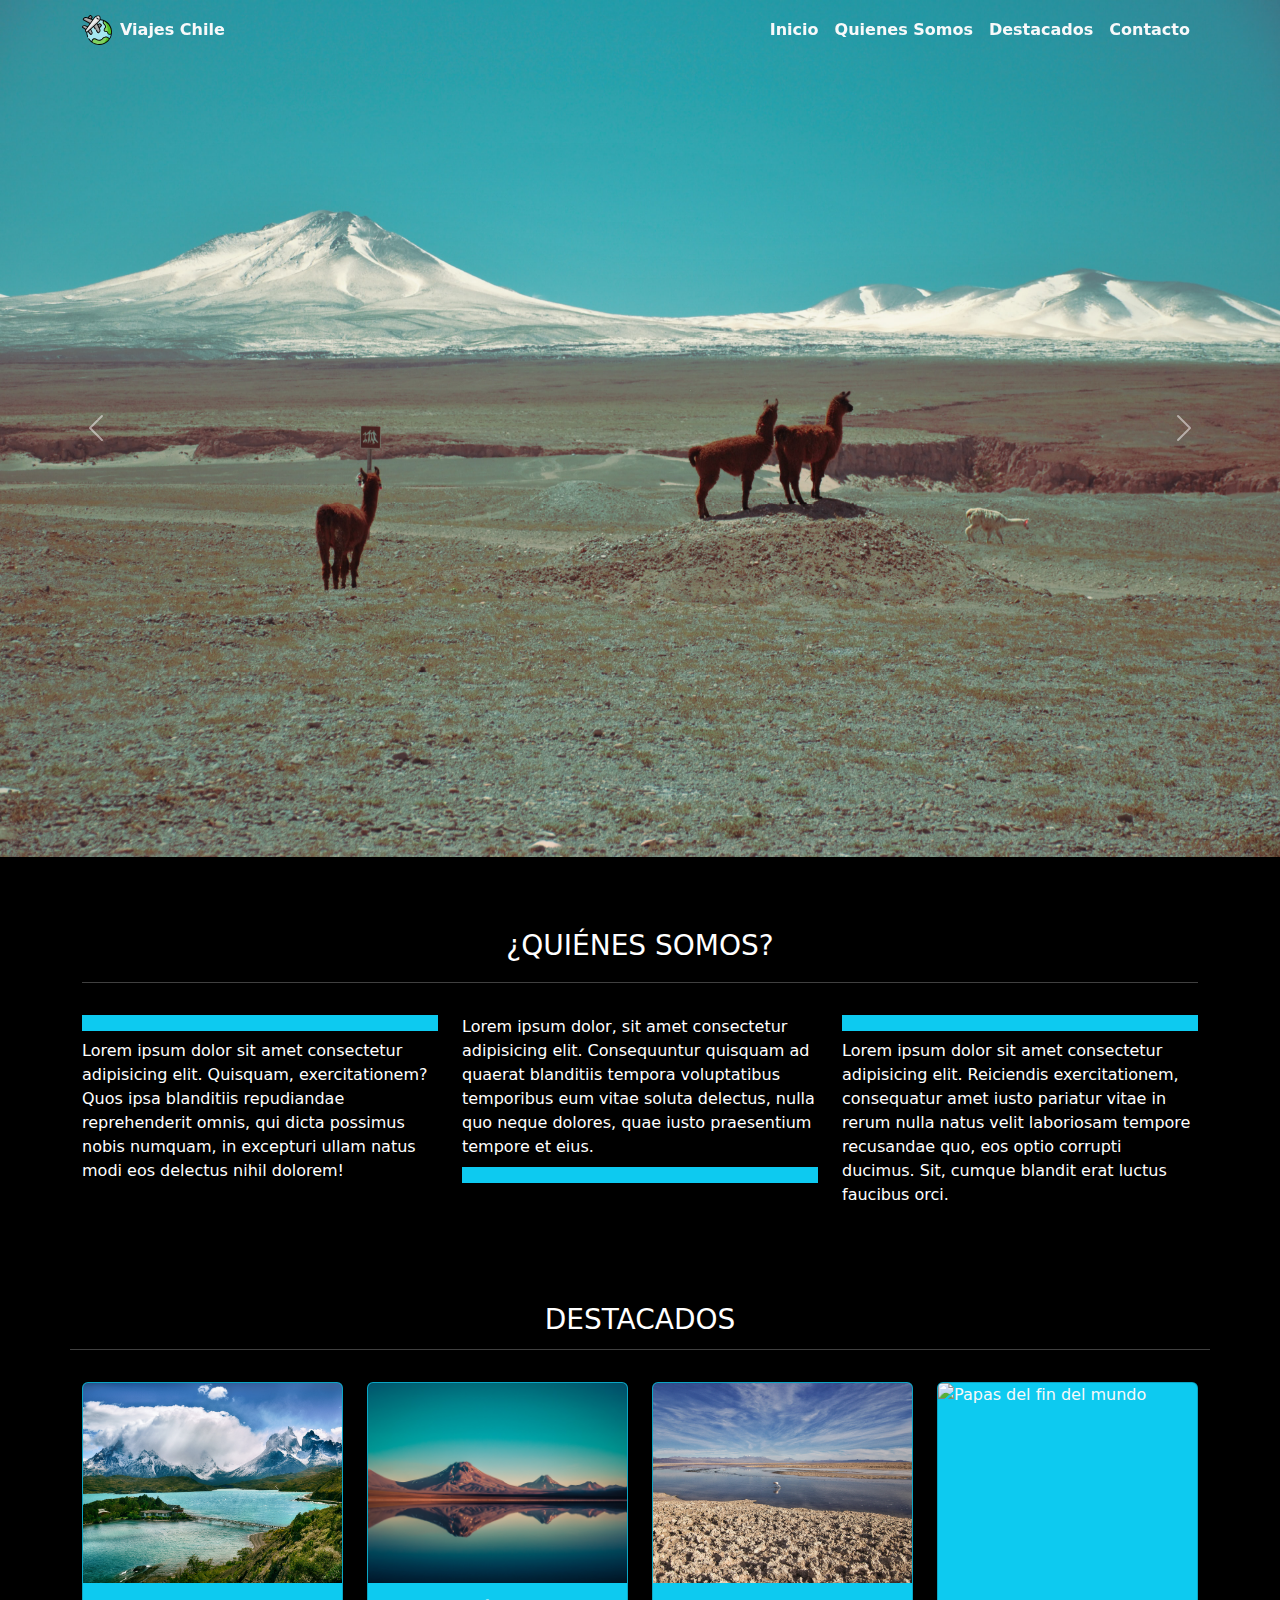
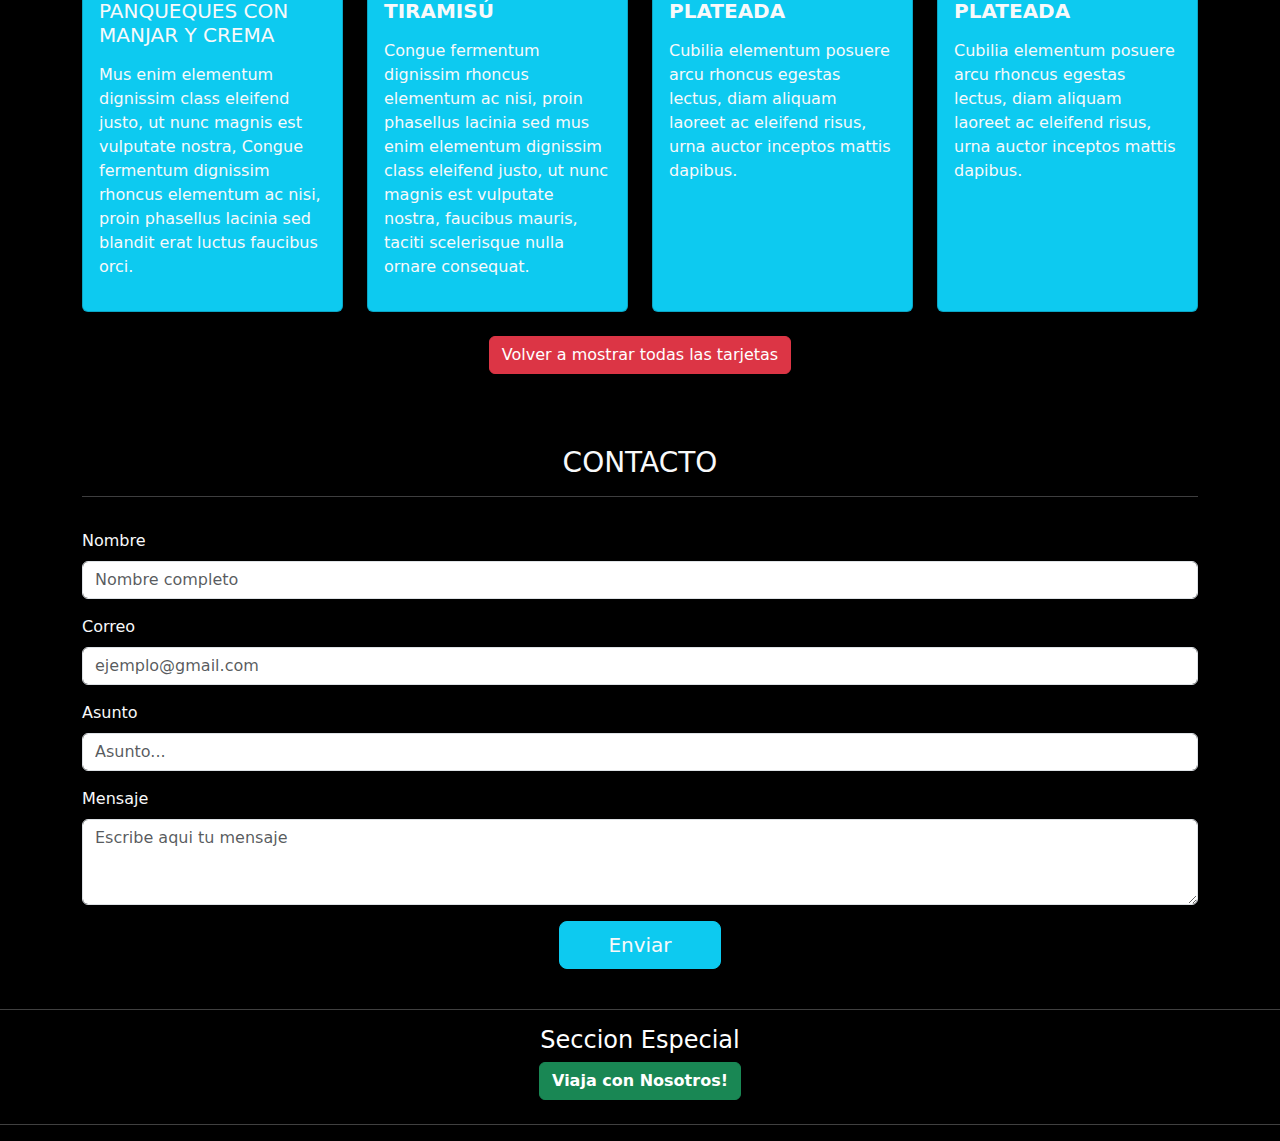
==== indexjs.html @ 2a0211fe "Separando proyecto en javascript y jquery, añadidas contrapartes js para mejor manejo" ====
<!DOCTYPE html>
<html lang="es">
<meta charset="UTF-8">
<meta name="viewport" content="width=device-width, initial-scale=1.0">
<title>Viajes Chile</title>
<meta charset="UTF-8">
<meta name="viewport" content="width=device-width, initial-scale=1.0">
<meta name="author" content="CONTENIDO">
<meta name="description" content="Bienvenido a la agencia de viajes chile!">
<meta name="keywords" content="Viajes, Chile, Naturaleza, Avion, Transporte, Vehiculo">
<link rel="shortcut icon" type="image/png" href="/assets/img/viajes.svg" />
<!--FUENTE DE GOOGLE UNIVERSAL-->
<link rel="preconnect" href="https://fonts.googleapis.com">
<link rel="preconnect" href="https://fonts.gstatic.com" crossorigin>
<!--FUENTE DE GOOGLE ...-->
<!--EL STYLE.CSS-->
<link rel="stylesheet" href="/assets/css/stylejs.css">
<!--BOOTSTRAP-->
<link href="https://cdn.jsdelivr.net/npm/bootstrap@5.3.3/dist/css/bootstrap.min.css" rel="stylesheet"
    integrity="sha384-QWTKZyjpPEjISv5WaRU9OFeRpok6YctnYmDr5pNlyT2bRjXh0JMhjY6hW+ALEwIH" crossorigin="anonymous">
<!--EL SCRIPT-->
<script src="/assets/js/scriptjs.js"></script>
</head>

<body>
    <header>
        <!--PRINCIPIO DEL NAVBAR-->
        <nav class="navbar navbar-expand-lg bgnav d-flex align-items-center fixed-top">
            <div class="container">
                <div class="d-flex align-items-center">
                    <img src='/assets/img/viajes.svg' width="30" height="30">
                    <p class="m-0 logo text-light fw-bold px-2">Viajes Chile</p>
                </div>
                <button class="navbar-toggler" type="button" data-bs-toggle="collapse"
                    data-bs-target="#navbarSupportedContent" aria-controls="navbarSupportedContent"
                    aria-expanded="false" aria-label="Toggle navigation">
                    <span class="navbar-toggler-icon"></span>
                </button>
                <div class="collapse navbar-collapse" id="navbarSupportedContent">
                    <ul class="navbar-nav ms-auto mb-2 mb-lg-0">
                        <li class="nav-item">
                            <a class="nav-link text-light fw-bold" href="#carouselExample">Inicio</a>
                        </li>
                        <li class="nav-item">
                            <a class="nav-link text-light fw-bold" href="#QuienesSomos">Quienes Somos</a>
                        </li>
                        <li class="nav-item">
                            <a class="nav-link text-light fw-bold" href="#Destacados">Destacados</a>
                        </li>
                        <li class="nav-item">
                            <a class="nav-link text-light fw-bold" href="#contactame">Contacto</a>
                        </li>
                    </ul>
                </div>
            </div>
        </nav>
        <!--FINAL DEL NAVBAR-->
        <!------------------------------------------------------------------------------------------------------------------------>
        <!------------------------------------------------------------------------------------------------------------------------>
        <!--PRINCIPIO DEL CAROUSEL-->
        <div id="carouselExample" class="micarousel carousel slide" data-bs-ride="carousel" data-bs-interval="3000">
            <div class="carousel-inner">
                <div class="carousel-item active">
                    <img src="/assets/img/carousel1.jpg" class="d-block w-100" alt="...">
                </div>
                <div class="carousel-item">
                    <img src="/assets/img/carousel2.jpg" class="d-block w-100" alt="...">
                </div>
                <div class="carousel-item">
                    <img src="/assets/img/carousel3.jpg" class="d-block w-100" alt="...">
                </div>
            </div>
            <button class="carousel-control-prev" type="button" data-bs-target="#carouselExample" data-bs-slide="prev">
                <span class="carousel-control-prev-icon" aria-hidden="true"></span>
                <span class="visually-hidden">Previous</span>
            </button>
            <button class="carousel-control-next" type="button" data-bs-target="#carouselExample" data-bs-slide="next">
                <span class="carousel-control-next-icon" aria-hidden="true"></span>
                <span class="visually-hidden">Next</span>
            </button>
        </div>
        <!--FINAL DEL CAROUSEL-->
    </header>
    <!------------------------------------------------------------------------------------------------------------------------>
    <!------------------------------------------------------------------------------------------------------------------------>
    <section id="QuienesSomos" class="d-none d-sm-block">
        <div class="container pb-5 pt-5">
            <h3 class="text-center pb-1 pt-4">¿QUIÉNES SOMOS?</h3>
            <hr class="pb-3">
            <div class="row">
                <div class="col-md-4">
                    <div class="container bg-info pb-2 pt-2 mb-2 text-center">
                        <i class="fa-solid fa-plane fa-2xl"></i>
                    </div>
                    Lorem ipsum dolor sit amet consectetur adipisicing elit. Quisquam, exercitationem? Quos ipsa
                    blanditiis repudiandae reprehenderit omnis, qui dicta possimus nobis numquam, in excepturi ullam
                    natus modi eos delectus nihil dolorem!
                </div>
                <div class="col-md-4">
                    Lorem ipsum dolor, sit amet consectetur adipisicing elit. Consequuntur quisquam ad quaerat
                    blanditiis tempora voluptatibus temporibus eum vitae soluta delectus, nulla quo neque dolores, quae
                    iusto praesentium tempore et eius.
                    <div class="container bg-info pb-2 pt-2 mt-2 text-center">
                        <i class="fa-solid fa-mountain-sun fa-2xl"></i>
                    </div>
                </div>
                <div class="col-md-4">
                    <div class="container bg-info pb-2 pt-2 mb-2 text-center">
                        <i class="fa-solid fa-route fa-2xl"></i>
                    </div>
                    Lorem ipsum dolor sit amet consectetur adipisicing elit. Reiciendis exercitationem, consequatur amet
                    iusto pariatur vitae in rerum nulla natus velit laboriosam tempore recusandae quo, eos optio
                    corrupti ducimus. Sit, cumque blandit erat luctus faucibus orci.
                </div>
            </div>
        </div>
    </section>
    <!------------------------------------------------------------------------------------------------------------------------>
    <!------------------------------------------------------------------------------------------------------------------------>
    <section id="Destacados">
        <div class="container">
            <div class="row justify-content-center">
                <h3 class="text-center pb-1 pt-4 mt-4">DESTACADOS</h3>
                <hr class="pb-3">

                <div class="col-md-3 col-sm-12 mb-4">
                    <div class="bg-info text-light card h-100">
                        <img src="/assets/img/card1.jpg" class="card-img-top" alt="Papas del fin del mundo"
                            style="object-fit: cover; height: 200px;">
                        <div class="card-body">
                            <h5 class="card-title pb-2">PANQUEQUES CON MANJAR Y CREMA</h5>
                            <p>Mus enim elementum dignissim class eleifend justo, ut nunc magnis est vulputate nostra,
                                Congue fermentum dignissim rhoncus elementum ac nisi, proin phasellus lacinia sed
                                blandit erat luctus faucibus orci.</p>
                        </div>
                    </div>
                </div>

                <div class="col-md-3 col-sm-12 mb-4">
                    <div class="bg-info text-light card h-100">
                        <img src="/assets/img/card2.jpg" class="card-img-top" alt="Papas del fin del mundo"
                            style="object-fit: cover; height: 200px;">
                        <div class="card-body">
                            <h5 class="card-title fw-bold pb-2">TIRAMISÚ</h5>
                            <p>Congue fermentum dignissim rhoncus elementum ac nisi, proin phasellus lacinia sed
                                mus enim elementum dignissim class eleifend justo, ut nunc magnis est vulputate nostra,
                                faucibus mauris, taciti scelerisque nulla ornare consequat.</p>
                        </div>
                    </div>
                </div>

                <div class="col-md-3 col-sm-12 mb-4">
                    <div class="bg-info text-light card h-100">
                        <img src="/assets/img/card3.jpg" class="card-img-top" alt="Papas del fin del mundo"
                            style="object-fit: cover; height: 200px;">
                        <div class="card-body">
                            <h5 class="card-title fw-bold pb-2">PLATEADA</h5>
                            <p>Cubilia elementum posuere arcu rhoncus egestas lectus, diam aliquam laoreet ac eleifend
                                risus, urna auctor inceptos mattis dapibus.</p>
                        </div>
                    </div>
                </div>

                <div class="col-md-3 col-sm-12 mb-4">
                    <div class="bg-info text-light card h-100">
                        <img src="/assets/img/card4.jpg" class="card-img-top" alt="Papas del fin del mundo"
                            style="object-fit: cover; height: 200px;">
                        <div class="card-body">
                            <h5 class="card-title fw-bold pb-2">PLATEADA</h5>
                            <p>Cubilia elementum posuere arcu rhoncus egestas lectus, diam aliquam laoreet ac eleifend
                                risus, urna auctor inceptos mattis dapibus.</p>
                        </div>
                    </div>
                </div>
                <!--BOTON QUE RESTAURA LA DESAPARICION DE IMAGENES CON JQUERY-->
                <div class="text-center">
                    <button id="showAllCards" class="btn btn-danger mb-4">Volver a mostrar todas las tarjetas</button>
                </div>
            </div>
        </div>
    </section>
    <!------------------------------------------------------------------------------------------------------------------------>
    <!------------------------------------------------------------------------------------------------------------------------>
    <section id="contactame" class="pb-3 pt-5">
        <div class="container text-light">
            <h3 class="text-center mb-2">CONTACTO</h3>
            <hr class="pb-3">
            <div class="mb-3">
                <label for="exampleFormControlInput1" class="form-label">Nombre</label>
                <input type="text" class="form-control" id="exampleFormControlInput1" placeholder="Nombre completo">
            </div>
            <div class="mb-3">
                <label for="exampleFormControlInput2" class="form-label">Correo</label>
                <input type="email" class="form-control" id="exampleFormControlInput2" placeholder="ejemplo@gmail.com">
            </div>
            <div class="mb-3">
                <label for="exampleFormControlInput3" class="form-label">Asunto</label>
                <input type="text" class="form-control" id="exampleFormControlInput3" placeholder="Asunto...">
            </div>
            <div class="mb-3">
                <label for="exampleFormControlTextarea1" class="form-label">Mensaje</label>
                <textarea class="form-control" id="exampleFormControlTextarea1" rows="3"
                    placeholder="Escribe aqui tu mensaje"></textarea>
            </div>
            <div class="mb-2 text-center">
                <button class="btn btn-info btn-lg text-light px-5" type="button">Enviar</button>
            </div>
        </div>
    </section>

    <!--ESTO SERA PARA LA PAGINA JAVASCRIPT SOLAMENTE-->
    <section id="modalsito" class="d-none d-sm-block"><hr>
        <h4 class="text-center">Seccion Especial</h4>
        
        <button id="openModalBtn" class="btn btn-success mb-4 fw-bold d-flex mx-auto">
            Viaja con Nosotros!
        </button>
        <hr>
        <div class="modal fade" id="myModal" tabindex="-1" aria-labelledby="exampleModalLabel" aria-hidden="true">
            <div class="modal-dialog">
                <div class="modal-content">
                    <div class="modal-header">
                        <h4 class="text-dark modal-title">VIAJA CON NOSOTROS!</h4>
                        <button type="button" class="btn-close" data-bs-dismiss="modal" aria-label="Close"></button>
                    </div>
                    <div class="text-dark modal-body">
                        <p>Debes estar atento a las Redes Sociales de Inforcap para enterarte de las diferentes ofertas,
                            cursos, entre otras cosas.</p>
                        <img src="https://doc-images-adl.s3.sa-east-1.amazonaws.com/Logo+Transparente+mas+pequen%CC%83o+2020.png"
                            width="400" height="150" alt="">
                    </div>
                    <div class="modal-footer">
                        <button type="button" class="btn btn-primary" data-bs-dismiss="modal">Cerrar</button>
                    </div>
                </div>
            </div>
        </div>
    </section>
    <!------------------------------------------------------------------------------------------------------------------------>
    <!------------------------------------------------------------------------------------------------------------------------>
    <footer>

    </footer>

    <!--POPOVER-->
    <script src="https://cdn.jsdelivr.net/npm/@popperjs/core@2.11.6/dist/umd/popper.min.js"></script>
    <!--JAVASCRIPT BOOTSTRAP-->
    <script src="https://cdn.jsdelivr.net/npm/bootstrap@5.3.3/dist/js/bootstrap.bundle.min.js"></script>
    <!--FONT AWESOME-->
    <script src="https://kit.fontawesome.com/5b838a00aa.js" crossorigin="anonymous"></script>
</body>

</html>
---- assets/css/stylejs.css ----
html {
    scroll-behavior: smooth;
}
/*******************************************************************************************************************************/

body {
    background-color: black !important;
    color: white !important;
}

/*******************************************************************************************************************************/
.micarousel {
    max-width: 100%;
}

.carousel-inner {
    height: auto;
}

.carousel-item img {
    width: 100%;
    height: auto;
}

/*******************************************************************************************************************************/
/*MODIFICANDO EL NAVBAR*/
.navbar-nav .nav-link {
    color: white;
    padding: 10px;
    transition: background-color 0.3s, color 0.3s;
}


.navbar-nav .nav-link:hover {
    background-color: rgba(255, 255, 255, 0.1);
    color: #ffcc00;
    border-radius: 5px;
}

/*******************************************************************************************************************************/

.modal-content {
    background-color: #fefefe;
    
}
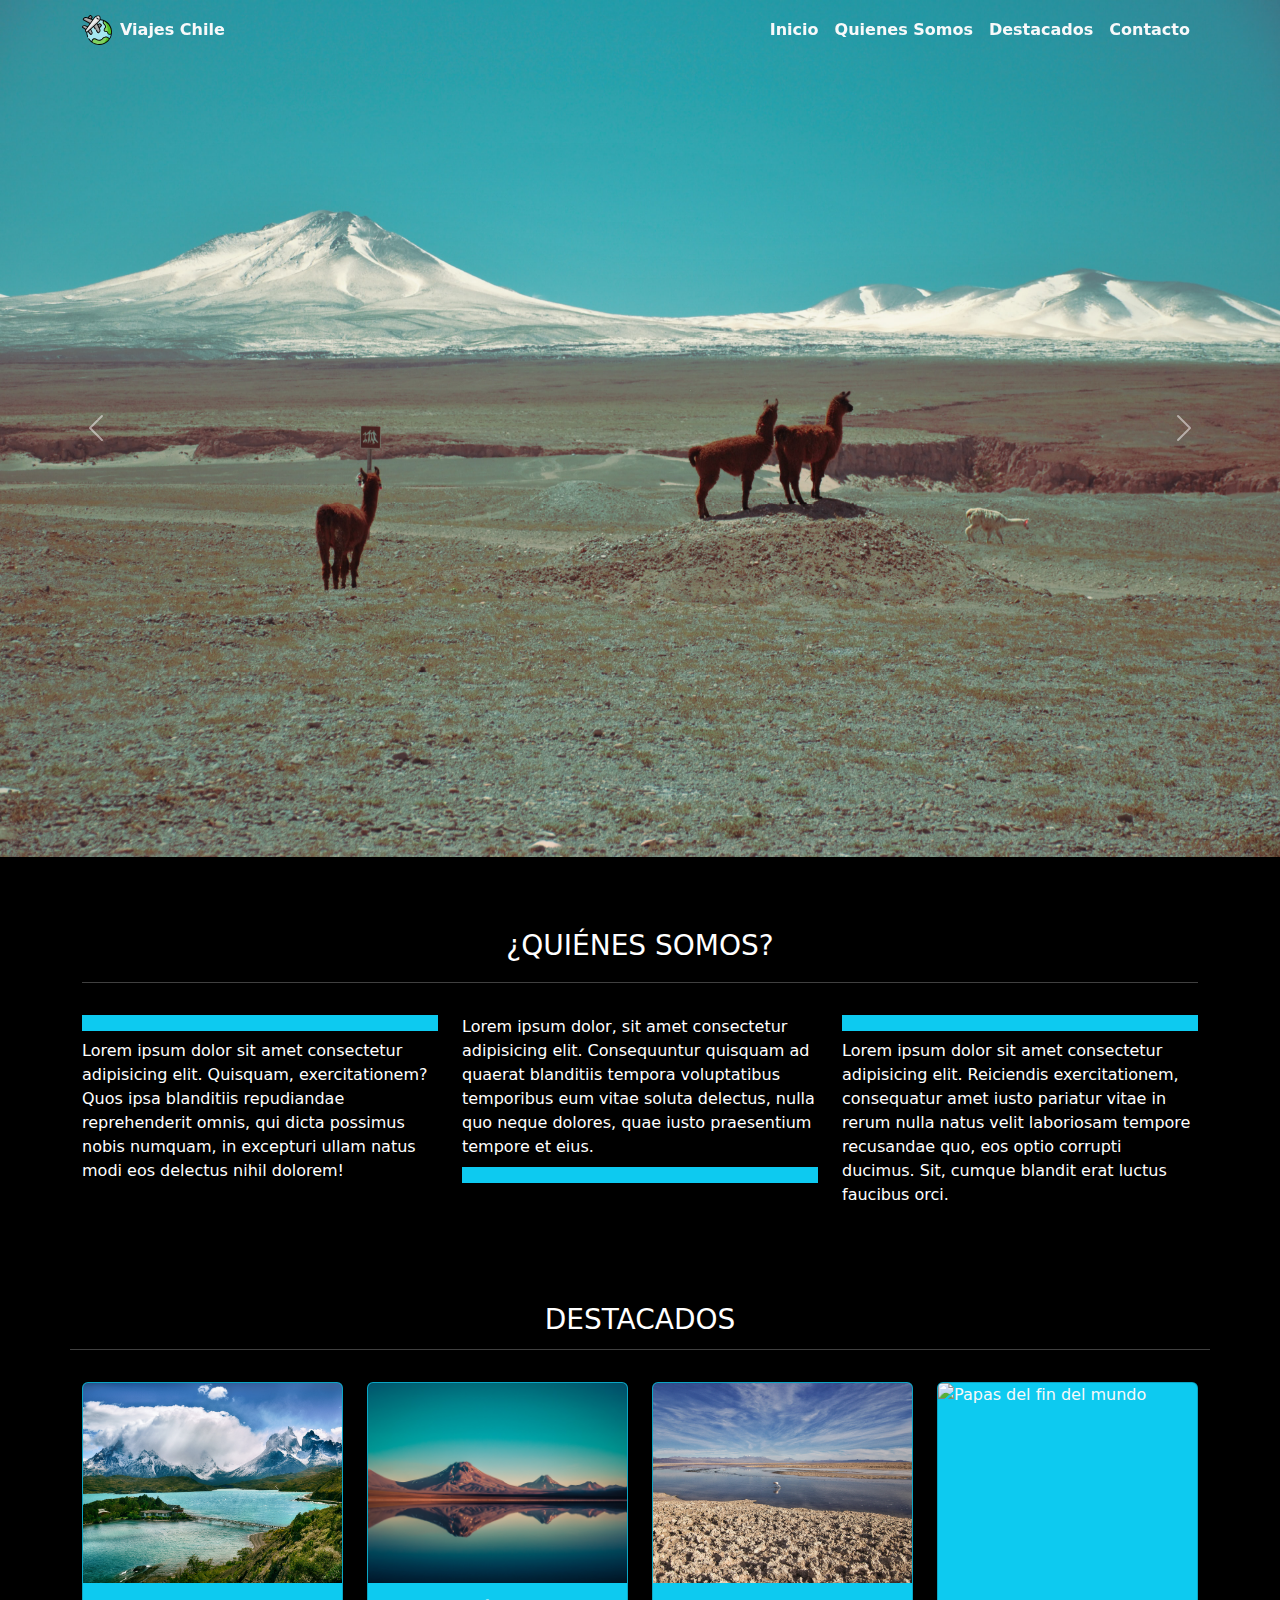
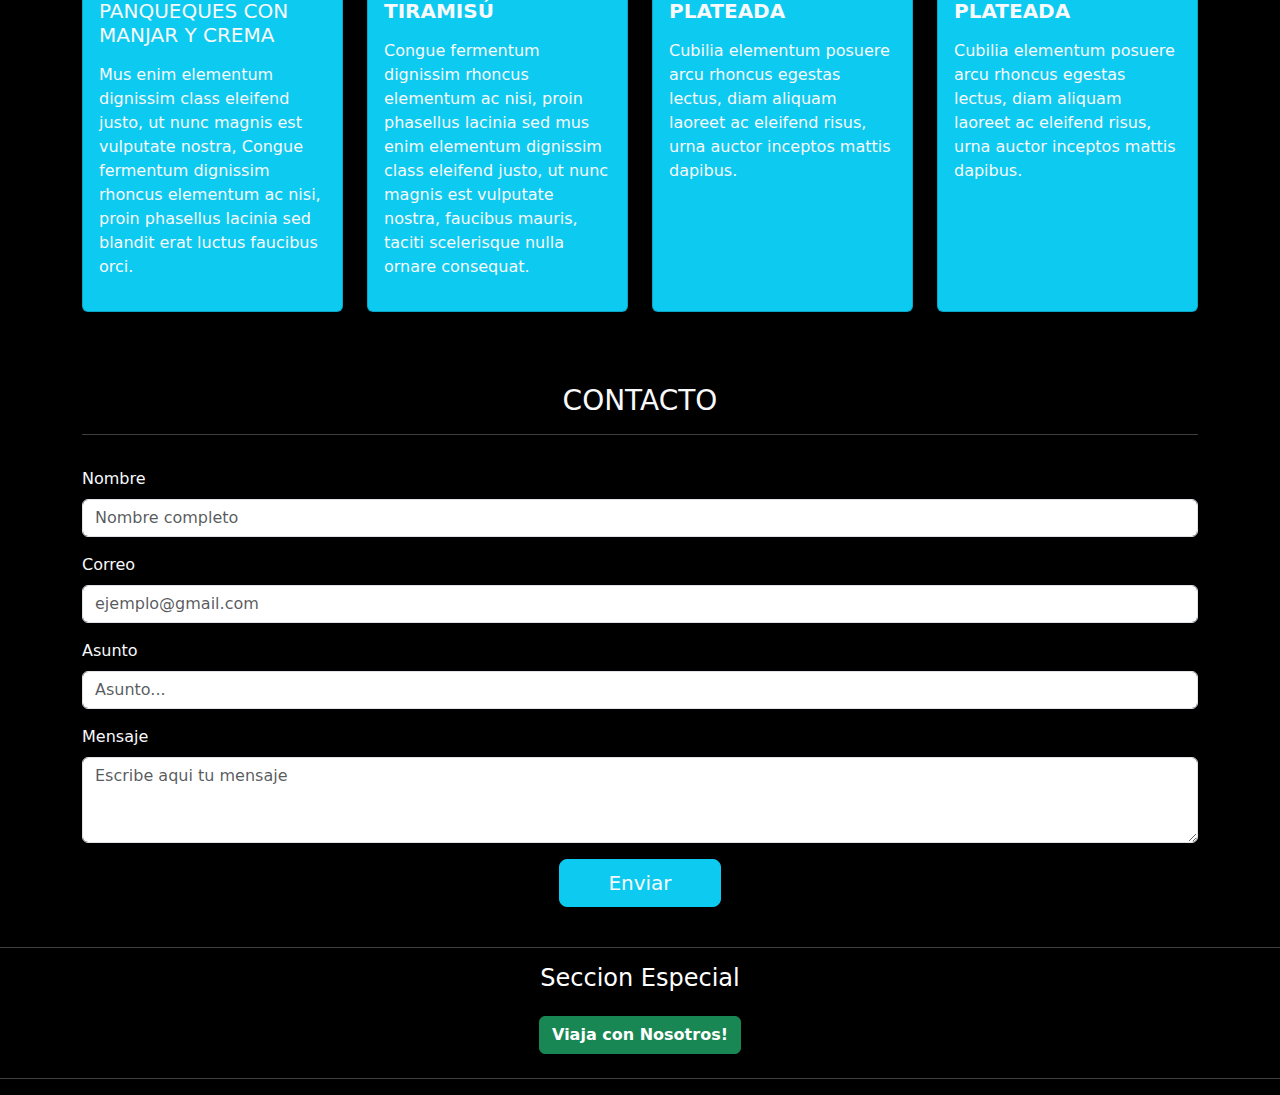
==== commit b352b459: "Ahora hay un uso de tooltip en jquery y javascript" ====
--- a/indexjs.html
+++ b/indexjs.html
@@ -174,7 +174,7 @@
                 </div>
                 <!--BOTON QUE RESTAURA LA DESAPARICION DE IMAGENES CON JQUERY-->
                 <div class="text-center">
-                    <button id="showAllCards" class="btn btn-danger mb-4">Volver a mostrar todas las tarjetas</button>
+                    <button id="showAllCards" class="btn btn-danger mb-4 d-none">Volver a mostrar todas las tarjetas</button>
                 </div>
             </div>
         </div>
@@ -187,20 +187,20 @@
             <hr class="pb-3">
             <div class="mb-3">
                 <label for="exampleFormControlInput1" class="form-label">Nombre</label>
-                <input type="text" class="form-control" id="exampleFormControlInput1" placeholder="Nombre completo">
+                <input type="text" class="form-control" id="exampleFormControlInput1" placeholder="Nombre completo" data-bs-toggle="tooltip" data-bs-placement="top" title="Ingrese su nombre">
             </div>
             <div class="mb-3">
                 <label for="exampleFormControlInput2" class="form-label">Correo</label>
-                <input type="email" class="form-control" id="exampleFormControlInput2" placeholder="ejemplo@gmail.com">
+                <input type="email" class="form-control" id="exampleFormControlInput2" placeholder="ejemplo@gmail.com" data-bs-toggle="tooltip" data-bs-placement="top" title="Coloque su correo">
             </div>
             <div class="mb-3">
                 <label for="exampleFormControlInput3" class="form-label">Asunto</label>
-                <input type="text" class="form-control" id="exampleFormControlInput3" placeholder="Asunto...">
-            </div>
-            <div class="mb-3">
-                <label for="exampleFormControlTextarea1" class="form-label">Mensaje</label>
-                <textarea class="form-control" id="exampleFormControlTextarea1" rows="3"
-                    placeholder="Escribe aqui tu mensaje"></textarea>
+                <input type="text" class="form-control" id="exampleFormControlInput3" placeholder="Asunto..." data-bs-toggle="tooltip" data-bs-placement="top" title="Coloque un buen asunto">
+            </div>
+            <div class="mb-3">
+                <label for="exampleFormControlTextarea4" class="form-label">Mensaje</label>
+                <textarea class="form-control" id="exampleFormControlTextarea4" rows="3"
+                    placeholder="Escribe aqui tu mensaje" data-bs-toggle="tooltip" data-bs-placement="top" title="Coloquenos un mensaje"></textarea>
             </div>
             <div class="mb-2 text-center">
                 <button class="btn btn-info btn-lg text-light px-5" type="button">Enviar</button>
@@ -210,7 +210,7 @@
 
     <!--ESTO SERA PARA LA PAGINA JAVASCRIPT SOLAMENTE-->
     <section id="modalsito" class="d-none d-sm-block"><hr>
-        <h4 class="text-center">Seccion Especial</h4>
+        <h4 class="text-center pb-3">Seccion Especial</h4>
         
         <button id="openModalBtn" class="btn btn-success mb-4 fw-bold d-flex mx-auto">
             Viaja con Nosotros!
@@ -227,7 +227,7 @@
                         <p>Debes estar atento a las Redes Sociales de Inforcap para enterarte de las diferentes ofertas,
                             cursos, entre otras cosas.</p>
                         <img src="https://doc-images-adl.s3.sa-east-1.amazonaws.com/Logo+Transparente+mas+pequen%CC%83o+2020.png"
-                            width="400" height="150" alt="">
+                            width="400" height="150" alt="" data-bs-toggle="tooltip" data-bs-placement="top" title="Tremendo el Logo de Inforcap">
                     </div>
                     <div class="modal-footer">
                         <button type="button" class="btn btn-primary" data-bs-dismiss="modal">Cerrar</button>
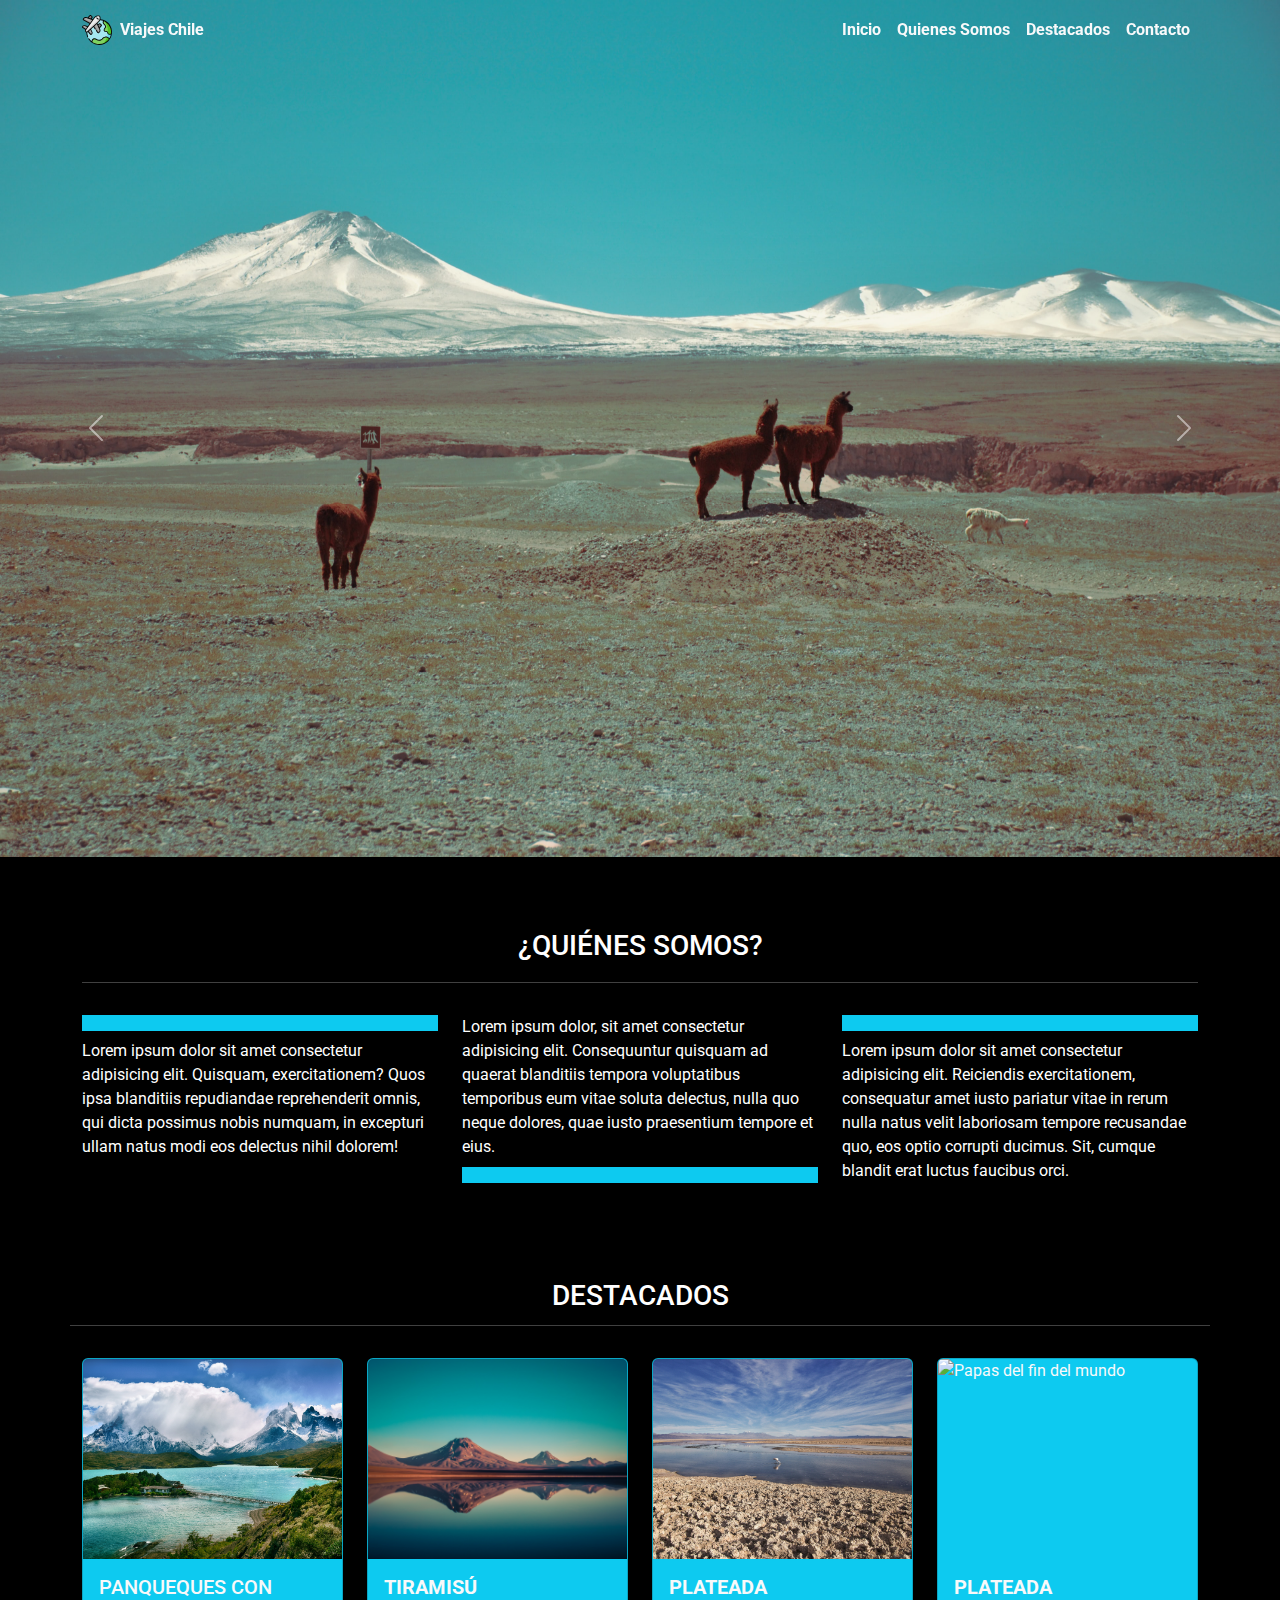
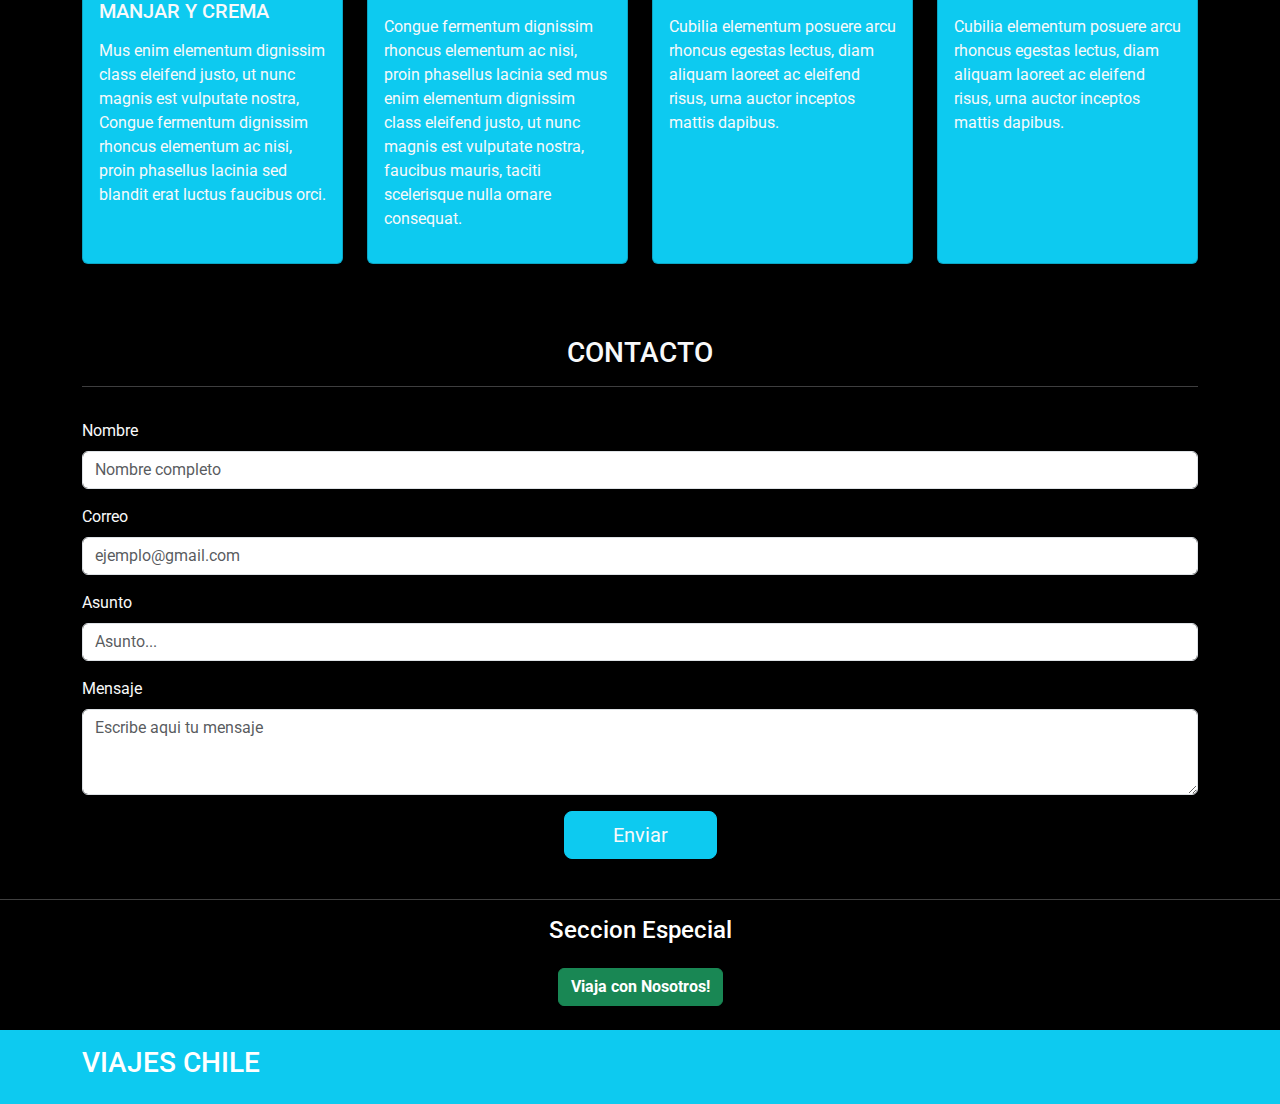
==== commit 23172896: "Añadidod el footer, añadida la fuente de Google, Roboto" ====
--- a/indexjs.html
+++ b/indexjs.html
@@ -12,7 +12,8 @@
 <!--FUENTE DE GOOGLE UNIVERSAL-->
 <link rel="preconnect" href="https://fonts.googleapis.com">
 <link rel="preconnect" href="https://fonts.gstatic.com" crossorigin>
-<!--FUENTE DE GOOGLE ...-->
+<!--FUENTE DE GOOGLE ROBOTO-->
+<link href="https://fonts.googleapis.com/css2?family=Roboto:wght@100;300;400;500;700&display=swap" rel="stylesheet">
 <!--EL STYLE.CSS-->
 <link rel="stylesheet" href="/assets/css/stylejs.css">
 <!--BOOTSTRAP-->
@@ -215,7 +216,6 @@
         <button id="openModalBtn" class="btn btn-success mb-4 fw-bold d-flex mx-auto">
             Viaja con Nosotros!
         </button>
-        <hr>
         <div class="modal fade" id="myModal" tabindex="-1" aria-labelledby="exampleModalLabel" aria-hidden="true">
             <div class="modal-dialog">
                 <div class="modal-content">
@@ -238,8 +238,18 @@
     </section>
     <!------------------------------------------------------------------------------------------------------------------------>
     <!------------------------------------------------------------------------------------------------------------------------>
-    <footer>
-
+    <footer class="bg-info pb-3 pt-3">
+        <div class="container d-flex">
+            <div>
+                <h3>VIAJES CHILE</h3>
+            </div>
+            <div class="ms-auto pt-2">
+                <a href="https://github.com/SpinnyCow27/Viajes_Chile" target="_blank"><i class="fa-brands fa-github fa-2xl"></i></a>
+                <a href="https://www.linkedin.com" target="_blank"><i class="fa-brands fa-linkedin fa-2xl"></i></a>
+                <a href="https://x.com" target="_blank"><i class="fa-brands fa-twitter fa-2xl"></i></a>
+                <a href="https://www.facebook.com" target="_blank"><i class="fa-brands fa-facebook fa-2xl"></i></a>
+            </div>
+        </div>
     </footer>
 
     <!--POPOVER-->
--- a/assets/css/stylejs.css
+++ b/assets/css/stylejs.css
@@ -1,3 +1,34 @@
+.roboto-thin {
+    font-family: "Roboto", sans-serif;
+    font-weight: 100;
+    font-style: normal;
+  }
+  
+  .roboto-light {
+    font-family: "Roboto", sans-serif;
+    font-weight: 300;
+    font-style: normal;
+  }
+  
+  .roboto-regular {
+    font-family: "Roboto", sans-serif;
+    font-weight: 400;
+    font-style: normal;
+  }
+  
+  .roboto-medium {
+    font-family: "Roboto", sans-serif;
+    font-weight: 500;
+    font-style: normal;
+  }
+  
+  .roboto-bold {
+    font-family: "Roboto", sans-serif;
+    font-weight: 700;
+    font-style: normal;
+  }
+
+/*******************************************************************************************************************************/
 html {
     scroll-behavior: smooth;
 }
@@ -6,6 +37,7 @@
 body {
     background-color: black !important;
     color: white !important;
+    font-family: 'Roboto', sans-serif !important;
 }
 
 /*******************************************************************************************************************************/
@@ -42,4 +74,9 @@
 .modal-content {
     background-color: #fefefe;
     
+}
+/*******************************************************************************************************************************/
+
+footer a{
+    color: white;
 }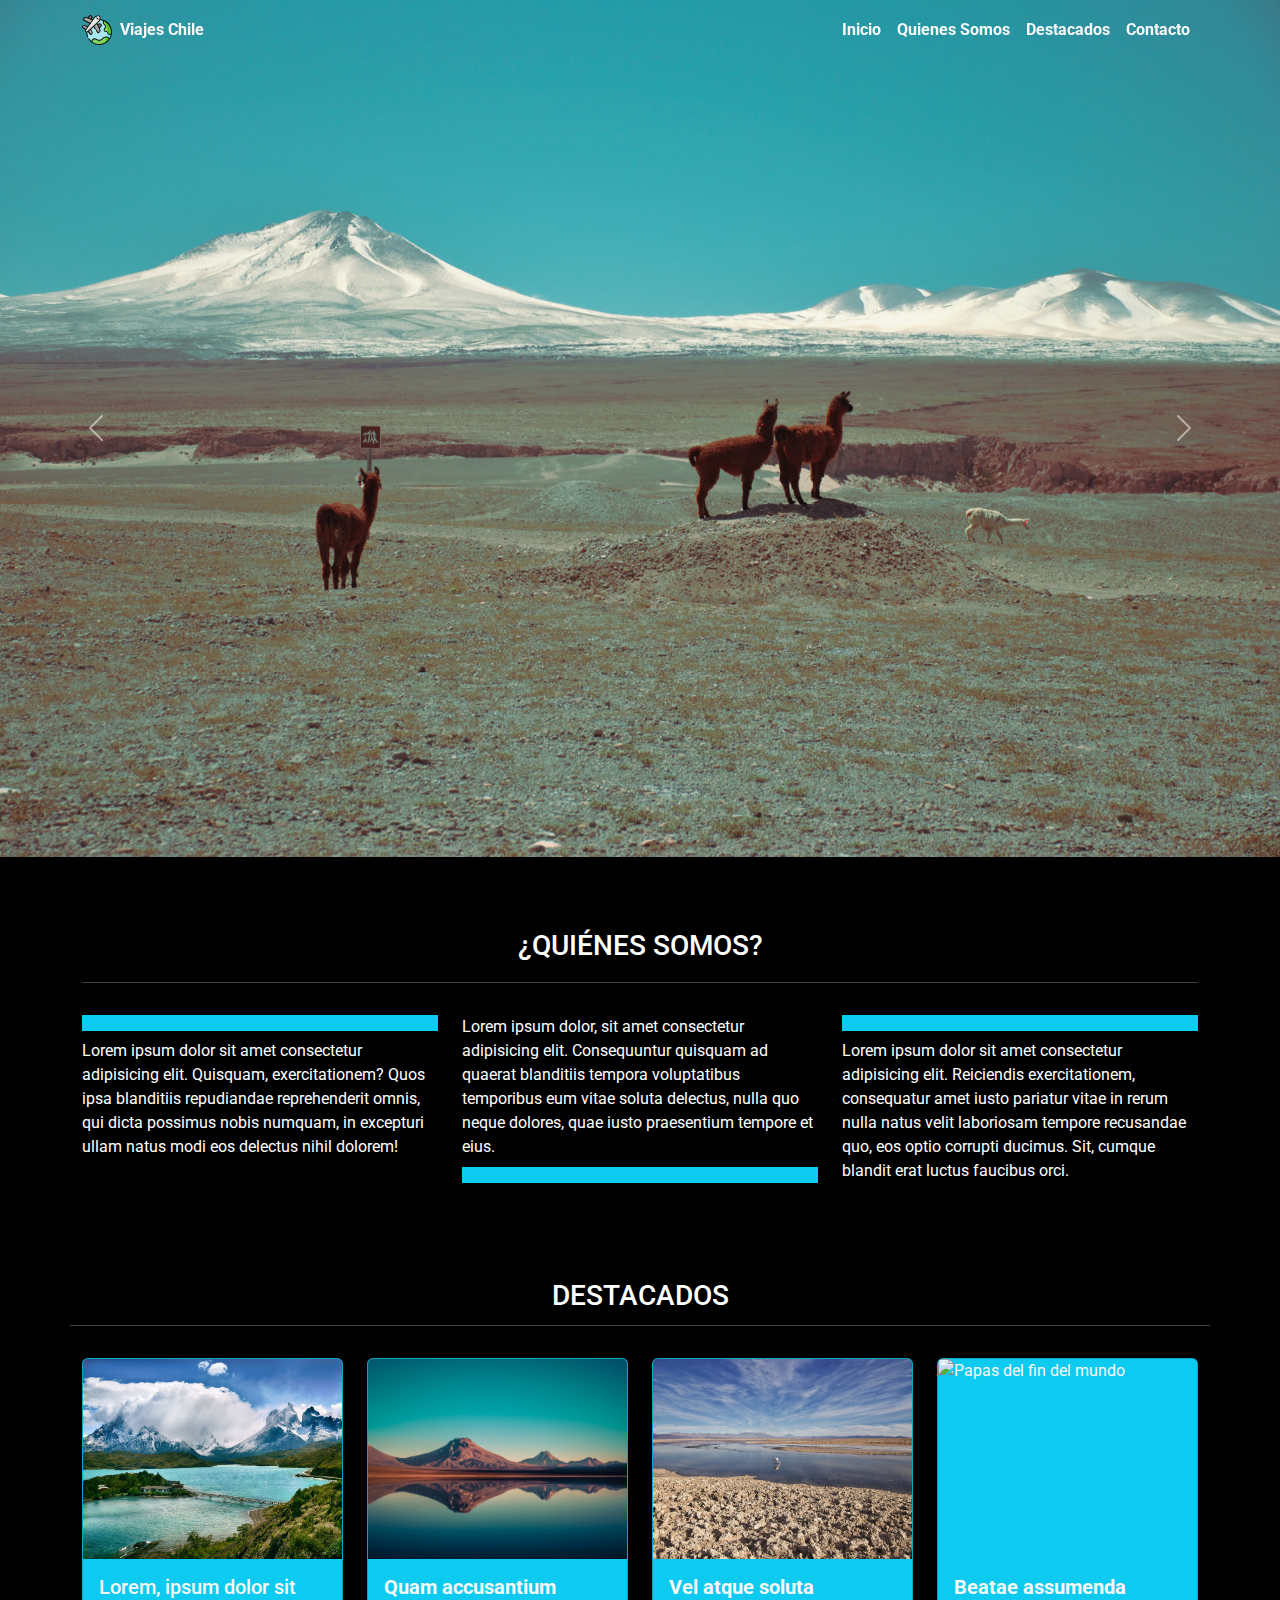
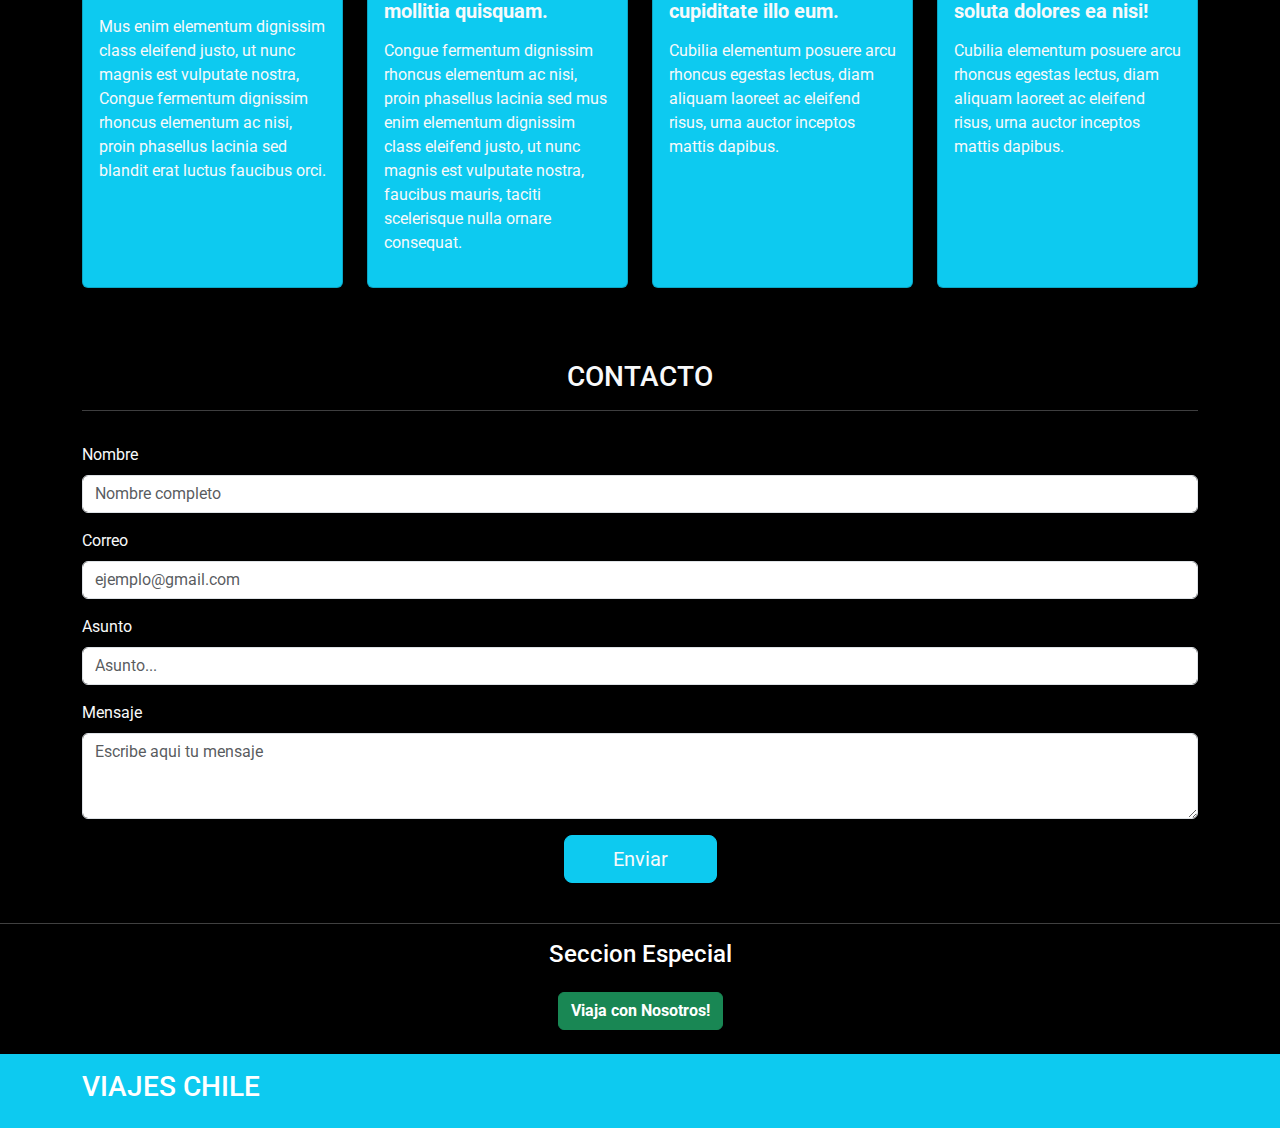
==== commit daf53903: "Revisado ambos proyectos, commit final." ====
--- a/indexjs.html
+++ b/indexjs.html
@@ -129,7 +129,7 @@
                         <img src="/assets/img/card1.jpg" class="card-img-top" alt="Papas del fin del mundo"
                             style="object-fit: cover; height: 200px;">
                         <div class="card-body">
-                            <h5 class="card-title pb-2">PANQUEQUES CON MANJAR Y CREMA</h5>
+                            <h5 class="card-title pb-2">Lorem, ipsum dolor sit</h5>
                             <p>Mus enim elementum dignissim class eleifend justo, ut nunc magnis est vulputate nostra,
                                 Congue fermentum dignissim rhoncus elementum ac nisi, proin phasellus lacinia sed
                                 blandit erat luctus faucibus orci.</p>
@@ -142,7 +142,7 @@
                         <img src="/assets/img/card2.jpg" class="card-img-top" alt="Papas del fin del mundo"
                             style="object-fit: cover; height: 200px;">
                         <div class="card-body">
-                            <h5 class="card-title fw-bold pb-2">TIRAMISÚ</h5>
+                            <h5 class="card-title fw-bold pb-2">Quam accusantium mollitia quisquam.</h5>
                             <p>Congue fermentum dignissim rhoncus elementum ac nisi, proin phasellus lacinia sed
                                 mus enim elementum dignissim class eleifend justo, ut nunc magnis est vulputate nostra,
                                 faucibus mauris, taciti scelerisque nulla ornare consequat.</p>
@@ -155,7 +155,7 @@
                         <img src="/assets/img/card3.jpg" class="card-img-top" alt="Papas del fin del mundo"
                             style="object-fit: cover; height: 200px;">
                         <div class="card-body">
-                            <h5 class="card-title fw-bold pb-2">PLATEADA</h5>
+                            <h5 class="card-title fw-bold pb-2">Vel atque soluta cupiditate illo eum.</h5>
                             <p>Cubilia elementum posuere arcu rhoncus egestas lectus, diam aliquam laoreet ac eleifend
                                 risus, urna auctor inceptos mattis dapibus.</p>
                         </div>
@@ -167,7 +167,7 @@
                         <img src="/assets/img/card4.jpg" class="card-img-top" alt="Papas del fin del mundo"
                             style="object-fit: cover; height: 200px;">
                         <div class="card-body">
-                            <h5 class="card-title fw-bold pb-2">PLATEADA</h5>
+                            <h5 class="card-title fw-bold pb-2">Beatae assumenda soluta dolores ea nisi!</h5>
                             <p>Cubilia elementum posuere arcu rhoncus egestas lectus, diam aliquam laoreet ac eleifend
                                 risus, urna auctor inceptos mattis dapibus.</p>
                         </div>
@@ -175,7 +175,8 @@
                 </div>
                 <!--BOTON QUE RESTAURA LA DESAPARICION DE IMAGENES CON JQUERY-->
                 <div class="text-center">
-                    <button id="showAllCards" class="btn btn-danger mb-4 d-none">Volver a mostrar todas las tarjetas</button>
+                    <button id="showAllCards" class="btn btn-danger mb-4 d-none">Volver a mostrar todas las
+                        tarjetas</button>
                 </div>
             </div>
         </div>
@@ -188,20 +189,24 @@
             <hr class="pb-3">
             <div class="mb-3">
                 <label for="exampleFormControlInput1" class="form-label">Nombre</label>
-                <input type="text" class="form-control" id="exampleFormControlInput1" placeholder="Nombre completo" data-bs-toggle="tooltip" data-bs-placement="top" title="Ingrese su nombre">
+                <input type="text" class="form-control" id="exampleFormControlInput1" placeholder="Nombre completo"
+                    data-bs-toggle="tooltip" data-bs-placement="top" title="Ingrese su nombre">
             </div>
             <div class="mb-3">
                 <label for="exampleFormControlInput2" class="form-label">Correo</label>
-                <input type="email" class="form-control" id="exampleFormControlInput2" placeholder="ejemplo@gmail.com" data-bs-toggle="tooltip" data-bs-placement="top" title="Coloque su correo">
+                <input type="email" class="form-control" id="exampleFormControlInput2" placeholder="ejemplo@gmail.com"
+                    data-bs-toggle="tooltip" data-bs-placement="top" title="Coloque su correo">
             </div>
             <div class="mb-3">
                 <label for="exampleFormControlInput3" class="form-label">Asunto</label>
-                <input type="text" class="form-control" id="exampleFormControlInput3" placeholder="Asunto..." data-bs-toggle="tooltip" data-bs-placement="top" title="Coloque un buen asunto">
+                <input type="text" class="form-control" id="exampleFormControlInput3" placeholder="Asunto..."
+                    data-bs-toggle="tooltip" data-bs-placement="top" title="Coloque un buen asunto">
             </div>
             <div class="mb-3">
                 <label for="exampleFormControlTextarea4" class="form-label">Mensaje</label>
                 <textarea class="form-control" id="exampleFormControlTextarea4" rows="3"
-                    placeholder="Escribe aqui tu mensaje" data-bs-toggle="tooltip" data-bs-placement="top" title="Coloquenos un mensaje"></textarea>
+                    placeholder="Escribe aqui tu mensaje" data-bs-toggle="tooltip" data-bs-placement="top"
+                    title="Coloquenos un mensaje"></textarea>
             </div>
             <div class="mb-2 text-center">
                 <button class="btn btn-info btn-lg text-light px-5" type="button">Enviar</button>
@@ -210,9 +215,10 @@
     </section>
 
     <!--ESTO SERA PARA LA PAGINA JAVASCRIPT SOLAMENTE-->
-    <section id="modalsito" class="d-none d-sm-block"><hr>
+    <section id="modalsito" class="d-none d-sm-block">
+        <hr>
         <h4 class="text-center pb-3">Seccion Especial</h4>
-        
+
         <button id="openModalBtn" class="btn btn-success mb-4 fw-bold d-flex mx-auto">
             Viaja con Nosotros!
         </button>
@@ -227,7 +233,8 @@
                         <p>Debes estar atento a las Redes Sociales de Inforcap para enterarte de las diferentes ofertas,
                             cursos, entre otras cosas.</p>
                         <img src="https://doc-images-adl.s3.sa-east-1.amazonaws.com/Logo+Transparente+mas+pequen%CC%83o+2020.png"
-                            width="400" height="150" alt="" data-bs-toggle="tooltip" data-bs-placement="top" title="Tremendo el Logo de Inforcap">
+                            width="400" height="150" alt="" data-bs-toggle="tooltip" data-bs-placement="top"
+                            title="Tremendo el Logo de Inforcap">
                     </div>
                     <div class="modal-footer">
                         <button type="button" class="btn btn-primary" data-bs-dismiss="modal">Cerrar</button>
@@ -244,7 +251,8 @@
                 <h3>VIAJES CHILE</h3>
             </div>
             <div class="ms-auto pt-2">
-                <a href="https://github.com/SpinnyCow27/Viajes_Chile" target="_blank"><i class="fa-brands fa-github fa-2xl"></i></a>
+                <a href="https://github.com/SpinnyCow27/Viajes_Chile" target="_blank"><i
+                        class="fa-brands fa-github fa-2xl"></i></a>
                 <a href="https://www.linkedin.com" target="_blank"><i class="fa-brands fa-linkedin fa-2xl"></i></a>
                 <a href="https://x.com" target="_blank"><i class="fa-brands fa-twitter fa-2xl"></i></a>
                 <a href="https://www.facebook.com" target="_blank"><i class="fa-brands fa-facebook fa-2xl"></i></a>
--- a/assets/css/stylejs.css
+++ b/assets/css/stylejs.css
@@ -1,82 +1,84 @@
 .roboto-thin {
-    font-family: "Roboto", sans-serif;
-    font-weight: 100;
-    font-style: normal;
-  }
-  
-  .roboto-light {
-    font-family: "Roboto", sans-serif;
-    font-weight: 300;
-    font-style: normal;
-  }
-  
-  .roboto-regular {
-    font-family: "Roboto", sans-serif;
-    font-weight: 400;
-    font-style: normal;
-  }
-  
-  .roboto-medium {
-    font-family: "Roboto", sans-serif;
-    font-weight: 500;
-    font-style: normal;
-  }
-  
-  .roboto-bold {
-    font-family: "Roboto", sans-serif;
-    font-weight: 700;
-    font-style: normal;
-  }
+  font-family: "Roboto", sans-serif;
+  font-weight: 100;
+  font-style: normal;
+}
+
+.roboto-light {
+  font-family: "Roboto", sans-serif;
+  font-weight: 300;
+  font-style: normal;
+}
+
+.roboto-regular {
+  font-family: "Roboto", sans-serif;
+  font-weight: 400;
+  font-style: normal;
+}
+
+.roboto-medium {
+  font-family: "Roboto", sans-serif;
+  font-weight: 500;
+  font-style: normal;
+}
+
+.roboto-bold {
+  font-family: "Roboto", sans-serif;
+  font-weight: 700;
+  font-style: normal;
+}
 
 /*******************************************************************************************************************************/
 html {
-    scroll-behavior: smooth;
+  scroll-behavior: smooth;
 }
+
 /*******************************************************************************************************************************/
 
 body {
-    background-color: black !important;
-    color: white !important;
-    font-family: 'Roboto', sans-serif !important;
+  background-color: black !important;
+  color: white !important;
+  font-family: 'Roboto', sans-serif !important;
 }
 
 /*******************************************************************************************************************************/
 .micarousel {
-    max-width: 100%;
+  max-width: 100%;
 }
 
 .carousel-inner {
-    height: auto;
+  height: auto;
 }
 
 .carousel-item img {
-    width: 100%;
-    height: auto;
+  width: 100%;
+  height: auto;
 }
 
 /*******************************************************************************************************************************/
 /*MODIFICANDO EL NAVBAR*/
 .navbar-nav .nav-link {
-    color: white;
-    padding: 10px;
-    transition: background-color 0.3s, color 0.3s;
+  color: white;
+  padding: 10px;
+  transition: background-color 0.3s, color 0.3s;
 }
 
 
 .navbar-nav .nav-link:hover {
-    background-color: rgba(255, 255, 255, 0.1);
-    color: #ffcc00;
-    border-radius: 5px;
+  background-color: rgba(255, 255, 255, 0.1);
+  color: #ffcc00;
+  border-radius: 5px;
 }
 
 /*******************************************************************************************************************************/
 
 .modal-content {
-    background-color: #fefefe;
-    
+  background-color: #fefefe;
+
 }
+
 /*******************************************************************************************************************************/
 
-footer a{
-    color: white;
+footer a {
+  color: white;
 }